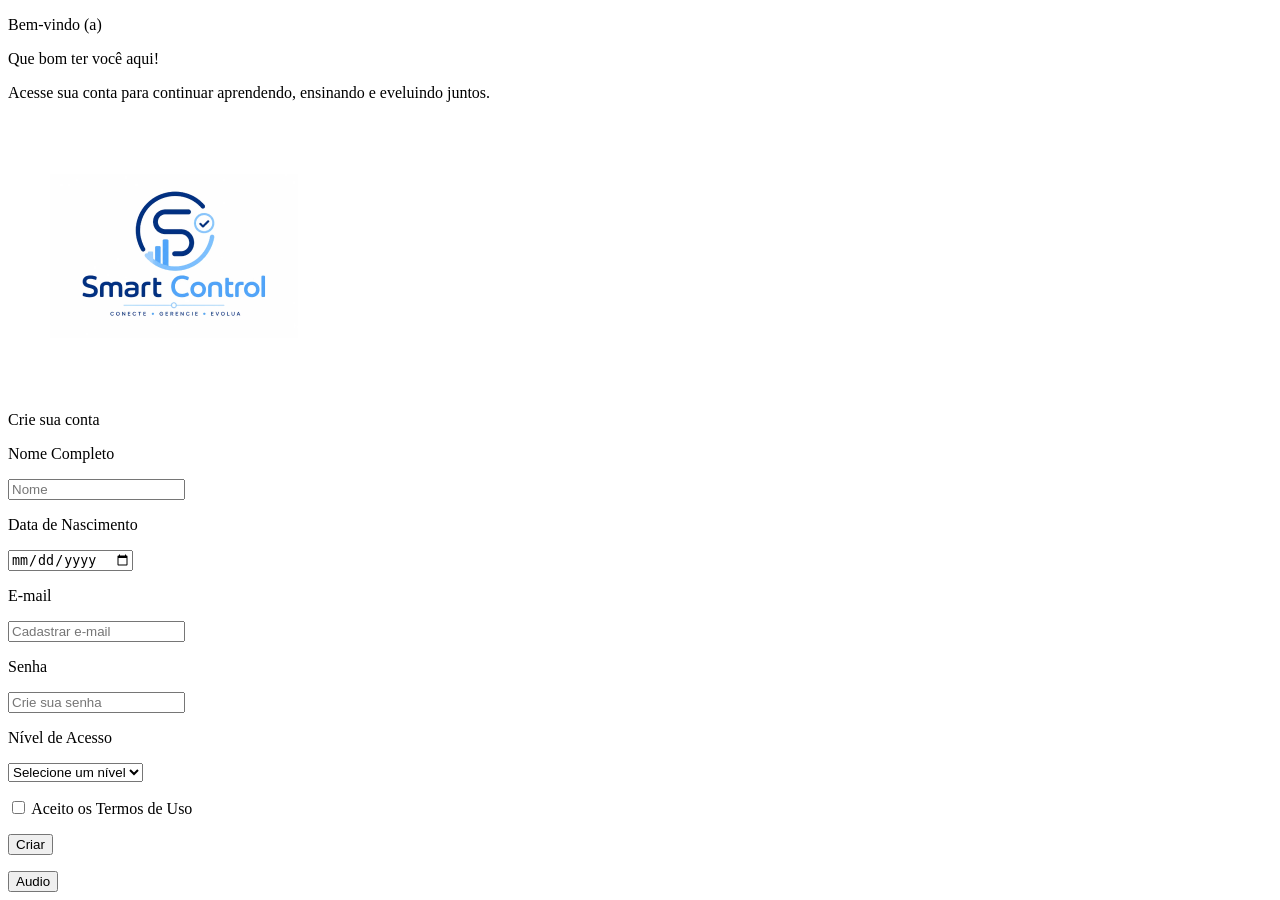
==== cadastro.html @ d4acba88 "Novas alterações" ====
<!DOCTYPE html>
<html lang="pt-br">
<head>
    <meta charset="UTF-8">
    <meta name="viewport" content="width=device-width, initial-scale=1.0">
    <title>Criar nova Conta</title>
</head>
<body>
    <p>Bem-vindo (a)</p>
    <p>Que bom ter você aqui!</p>
    <p>Acesse sua conta para continuar aprendendo, ensinando e eveluindo juntos.</p>
   
  
    <img src="assets/imagens/logo.png" >
    <p>Crie sua conta</p>

   <form method="get" action="index.html">

    <p><label for="nome">Nome Completo</label></p>
    <input type="nome" name="nome" id="nome" placeholder="Nome" required>

    <p><label for="data">Data de Nascimento</label></p>
    <input type="date" name="data" id="data" placeholder="DD/MM/AAAA" required>

    <p><label for="email_cadastro">E-mail</label></p>
    <input type="email" name="email_cadastro" id="email_cadastro" placeholder="Cadastrar e-mail" required>

    <p><label for="senha_criada">Senha</label></p>
    <input type="password" name="senha_criada" id="senha_criada" placeholder="Crie sua senha" required minlength=8>

    <p><label for="nivel">Nível de Acesso</label><br></p>
    <select name="nivel" id="nivel" required>
        <option value="">Selecione um nível</option>
        <option value="bronze">Bronze</option>
        <option value="prata">Prata</option>
        <option value="ouro">Ouro</option>
    </select>
    
    <p>
        <input type="checkbox" id="termos" name="termos" required>
        <label for="termos">Aceito os Termos de Uso</label>
    </p>
    
    <p><button type="submit">Criar</button></p>
   </form>
   <p></p><button>Audio</button>
</body>
</html>
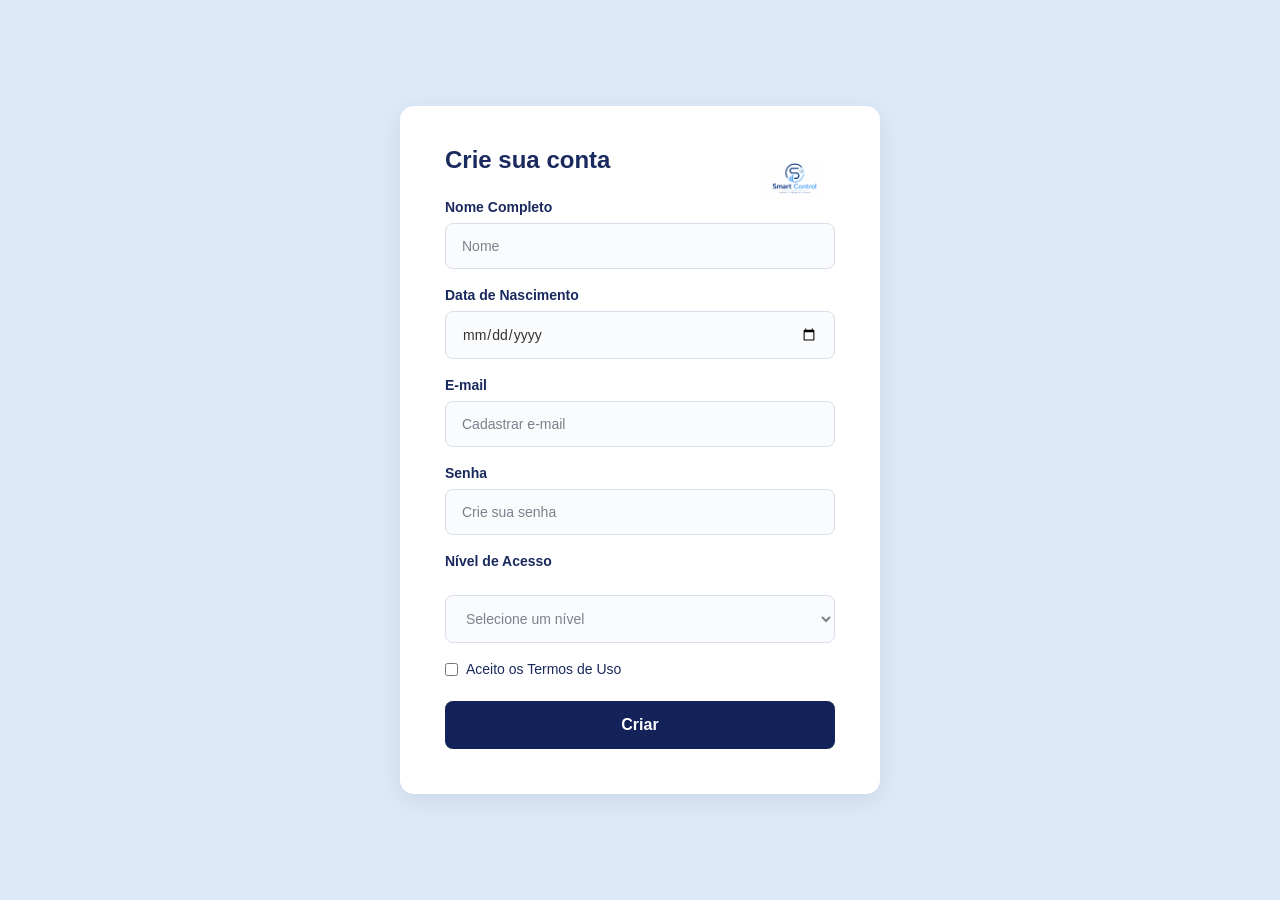
==== commit 7d130ff0: "Alterações" ====
--- a/cadastro.html
+++ b/cadastro.html
@@ -3,46 +3,54 @@
 <head>
     <meta charset="UTF-8">
     <meta name="viewport" content="width=device-width, initial-scale=1.0">
+    <link rel="stylesheet" href="assets/css/cadastro.css">
     <title>Criar nova Conta</title>
 </head>
 <body>
-    <p>Bem-vindo (a)</p>
-    <p>Que bom ter você aqui!</p>
-    <p>Acesse sua conta para continuar aprendendo, ensinando e eveluindo juntos.</p>
-   
+    
+    <header>
+        <p>Bem-vindo (a)</p>
+        <p>Que bom ter você aqui!</p>
+        <p>Acesse sua conta para continuar aprendendo, ensinando e eveluindo juntos.</p>
+    </header>
+
+    <main>
+        <img src="assets/imagens/logo.png" >
+        <p>Crie sua conta</p>
+    
+       <form method="get" action="index.html">
+    
+        <p><label for="nome">Nome Completo</label></p>
+        <input type="nome" name="nome" id="nome" placeholder="Nome" required>
+    
+        <p><label for="data">Data de Nascimento</label></p>
+        <input type="date" name="data" id="data" placeholder="DD/MM/AAAA" required>
+    
+        <p><label for="email_cadastro">E-mail</label></p>
+        <input type="email" name="email_cadastro" id="email_cadastro" placeholder="Cadastrar e-mail" required>
+    
+        <p><label for="senha_criada">Senha</label></p>
+        <input type="password" name="senha_criada" id="senha_criada" placeholder="Crie sua senha" required minlength=8>
+    
+        <p><label for="nivel">Nível de Acesso</label><br></p>
+        <select name="nivel" id="nivel" required>
+            <option value="">Selecione um nível</option>
+            <option value="bronze">Bronze</option>
+            <option value="prata">Prata</option>
+            <option value="ouro">Ouro</option>
+        </select>
+        
+        <p>
+            <input type="checkbox" id="termos" name="termos" required>
+            <label for="termos">Aceito os Termos de Uso</label>
+        </p>
+        
+        <p><button type="submit">Criar</button></p>
+       </form>
+
+    </main>
   
-    <img src="assets/imagens/logo.png" >
-    <p>Crie sua conta</p>
+    
 
-   <form method="get" action="index.html">
-
-    <p><label for="nome">Nome Completo</label></p>
-    <input type="nome" name="nome" id="nome" placeholder="Nome" required>
-
-    <p><label for="data">Data de Nascimento</label></p>
-    <input type="date" name="data" id="data" placeholder="DD/MM/AAAA" required>
-
-    <p><label for="email_cadastro">E-mail</label></p>
-    <input type="email" name="email_cadastro" id="email_cadastro" placeholder="Cadastrar e-mail" required>
-
-    <p><label for="senha_criada">Senha</label></p>
-    <input type="password" name="senha_criada" id="senha_criada" placeholder="Crie sua senha" required minlength=8>
-
-    <p><label for="nivel">Nível de Acesso</label><br></p>
-    <select name="nivel" id="nivel" required>
-        <option value="">Selecione um nível</option>
-        <option value="bronze">Bronze</option>
-        <option value="prata">Prata</option>
-        <option value="ouro">Ouro</option>
-    </select>
-    
-    <p>
-        <input type="checkbox" id="termos" name="termos" required>
-        <label for="termos">Aceito os Termos de Uso</label>
-    </p>
-    
-    <p><button type="submit">Criar</button></p>
-   </form>
-   <p></p><button>Audio</button>
 </body>
 </html>
--- a/assets/css/cadastro.css
+++ b/assets/css/cadastro.css
@@ -0,0 +1,181 @@
+*{
+    margin: 0;
+    padding: 0;
+    box-sizing: border-box;
+    font-family: 'Segoe UI', Arial, sans-serif;
+}
+
+body {
+    background-color: #dce9f9;
+    min-height: 100vh;
+    display: flex;
+    justify-content: center;
+    align-items: center;
+    padding: 40px 20px;
+}
+
+header {
+    display: none;
+}
+
+main {
+    background-color: #ffffff;
+    width: 100%;
+    max-width: 480px;
+    padding: 40px 45px 45px;
+    border-radius: 14px;
+    box-shadow: 0 6px 24px rgba(0, 0, 0, 0.08);
+    position: relative;
+}
+
+main img {
+    position: absolute;
+    top: 40px;
+    right: 45px;
+    width: 80px;
+}
+
+main > p {
+    font-size: 24px;
+    font-weight: 700;
+    color: #1a2a5e;
+    margin-bottom: 25px;
+    padding-right: 90px;
+}
+
+label {
+    display: block;
+    font-size: 14px;
+    font-weight: 600;
+    color: #1a2a5e;
+    margin-bottom: 8px;
+}
+
+input[type="nome"],
+input[type="date"],
+input[type="email"],
+input[type="password"] {
+    width: 100%;
+    padding: 14px 16px;
+    margin-bottom: 18px;
+    border: 1px solid #d8dee9;
+    border-radius: 8px;
+    font-size: 14px;
+    background-color: #fafbfc;
+    outline: none;
+    color: #333;
+    transition: border-color 0.2s ease;
+}
+
+input[type="nome"]:focus,
+input[type="date"]:focus,
+input[type="email"]:focus,
+input[type="password"]:focus {
+    border-color: #1a2a5e;
+}
+
+input::placeholder {
+    color: #7a828e;
+}
+
+select {
+    width: 100%;
+    padding: 14px 16px;
+    margin-bottom: 18px;
+    border: 1px solid #d8dee9;
+    border-radius: 8px;
+    font-size: 14px;
+    background-color: #fafbfc;
+    color: #7a828e;
+    outline: none;
+}
+
+form p:has(input[type="checkbox"]) {
+    display: flex;
+    align-items: center;
+    gap: 8px;
+    margin-bottom: 20px;
+}
+
+form p:has(input[type="checkbox"]) label {
+    margin-bottom: 0;
+    font-weight: 400;
+    color: #1a2a5e;
+}
+
+button[type="submit"] {
+    width: 100%;
+    padding: 15px;
+    margin-top: 4px;
+    background-color: #14225a;
+    color: #ffffff;
+    font-size: 16px;
+    font-weight: 600;
+    border: none;
+    border-radius: 8px;
+    cursor: pointer;
+    transition: background-color 0.2s ease;
+}
+
+button[type="submit"]:hover {
+    background-color: #0d1740;
+}
+
+@media (max-width: 600px) {
+    body {
+        padding: 20px 12px;
+        align-items: flex-start;
+    }
+
+    main {
+        max-width: 100%;
+        padding: 70px 22px 30px;
+    }
+
+    main img {
+        top: 22px;
+        right: 22px;
+        width: 55px;
+    }
+
+    main > p {
+        font-size: 20px;
+        margin-bottom: 20px;
+        padding-right: 0;
+    }
+
+    label {
+        font-size: 13px;
+    }
+
+    input[type="nome"],
+    input[type="date"],
+    input[type="email"],
+    input[type="password"],
+    select {
+        padding: 12px 14px;
+        margin-bottom: 15px;
+        font-size: 13px;
+    }
+
+    button[type="submit"] {
+        padding: 14px;
+        font-size: 15px;
+    }
+}
+
+@media (max-width: 360px) {
+    main {
+        padding: 65px 16px 25px;
+    }
+
+    main img {
+        width: 45px;
+        top: 18px;
+        right: 18px;
+    }
+
+    main > p {
+        font-size: 18px;
+    }
+}
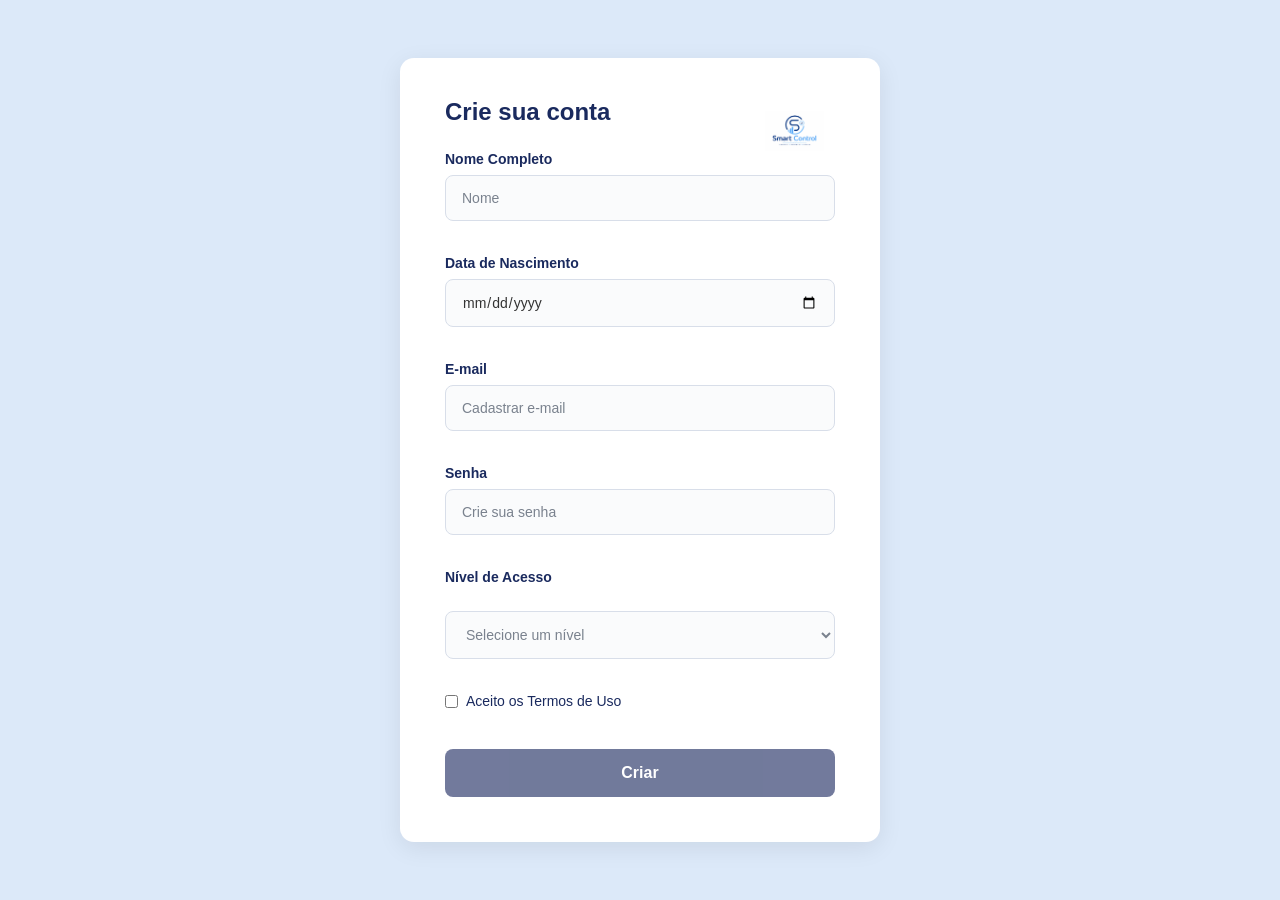
==== commit fd6d6d7f: "alterações" ====
--- a/cadastro.html
+++ b/cadastro.html
@@ -7,7 +7,7 @@
     <title>Criar nova Conta</title>
 </head>
 <body>
-    
+
     <header>
         <p>Bem-vindo (a)</p>
         <p>Que bom ter você aqui!</p>
@@ -15,23 +15,27 @@
     </header>
 
     <main>
-        <img src="assets/imagens/logo.png" >
+        <img src="assets/imagens/logo.png">
         <p>Crie sua conta</p>
-    
-       <form method="get" action="index.html">
-    
+
+       <form method="get" action="index.html" id="form-cadastro" novalidate>
+
         <p><label for="nome">Nome Completo</label></p>
-        <input type="nome" name="nome" id="nome" placeholder="Nome" required>
-    
+        <input type="text" name="nome" id="nome" placeholder="Nome" required>
+        <span class="erro" id="erro-nome"></span>
+
         <p><label for="data">Data de Nascimento</label></p>
-        <input type="date" name="data" id="data" placeholder="DD/MM/AAAA" required>
-    
+        <input type="date" name="data" id="data" required>
+        <span class="erro" id="erro-data"></span>
+
         <p><label for="email_cadastro">E-mail</label></p>
         <input type="email" name="email_cadastro" id="email_cadastro" placeholder="Cadastrar e-mail" required>
-    
+        <span class="erro" id="erro-email"></span>
+
         <p><label for="senha_criada">Senha</label></p>
-        <input type="password" name="senha_criada" id="senha_criada" placeholder="Crie sua senha" required minlength=8>
-    
+        <input type="password" name="senha_criada" id="senha_criada" placeholder="Crie sua senha" required minlength="8">
+        <span class="erro" id="erro-senha"></span>
+
         <p><label for="nivel">Nível de Acesso</label><br></p>
         <select name="nivel" id="nivel" required>
             <option value="">Selecione um nível</option>
@@ -39,18 +43,20 @@
             <option value="prata">Prata</option>
             <option value="ouro">Ouro</option>
         </select>
-        
+        <span class="erro" id="erro-nivel"></span>
+
         <p>
             <input type="checkbox" id="termos" name="termos" required>
             <label for="termos">Aceito os Termos de Uso</label>
         </p>
-        
-        <p><button type="submit">Criar</button></p>
+        <span class="erro" id="erro-termos"></span>
+
+        <p><button type="submit" id="btn-criar">Criar</button></p>
        </form>
 
     </main>
   
-    
+    <script src="assets/js/cadastro.js"></script>
 
 </body>
 </html>
--- a/assets/css/cadastro.css
+++ b/assets/css/cadastro.css
@@ -51,7 +51,7 @@
     margin-bottom: 8px;
 }
 
-input[type="nome"],
+input[type="text"],
 input[type="date"],
 input[type="email"],
 input[type="password"] {
@@ -67,7 +67,7 @@
     transition: border-color 0.2s ease;
 }
 
-input[type="nome"]:focus,
+input[type="text"]:focus,
 input[type="date"]:focus,
 input[type="email"]:focus,
 input[type="password"]:focus {
@@ -121,6 +121,33 @@
     background-color: #0d1740;
 }
 
+.erro {
+    display: block;
+    text-align: left;
+    font-size: 0.75rem;
+    color: #c0392b;
+    margin-top: -10px;
+    margin-bottom: 12px;
+    min-height: 14px;
+}
+
+input.invalido,
+select.invalido {
+    border-color: #c0392b;
+    background-color: #fdf2f2;
+}
+
+input.valido,
+select.valido {
+    border-color: #2e9e5b;
+    background-color: #f4fdf7;
+}
+
+button[type="submit"]:disabled {
+    opacity: 0.6;
+    cursor: not-allowed;
+}
+
 @media (max-width: 600px) {
     body {
         padding: 20px 12px;
